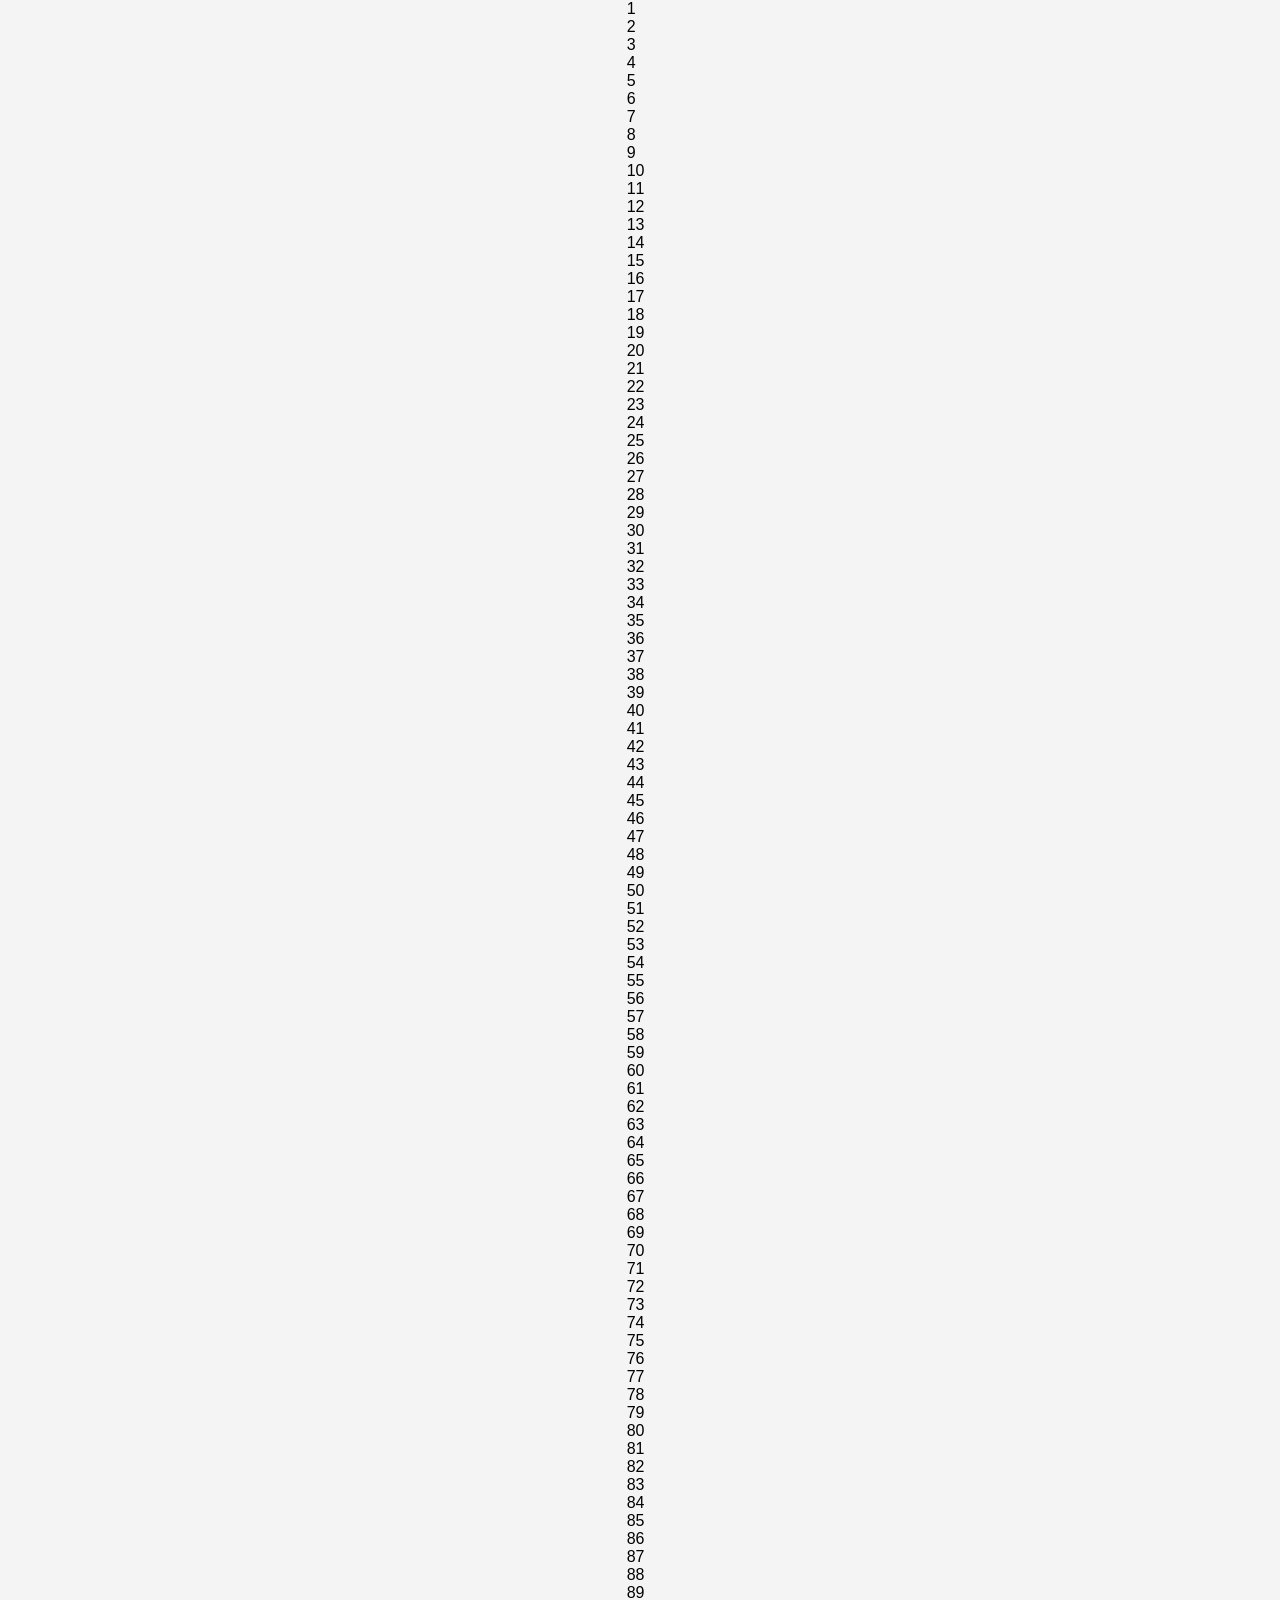
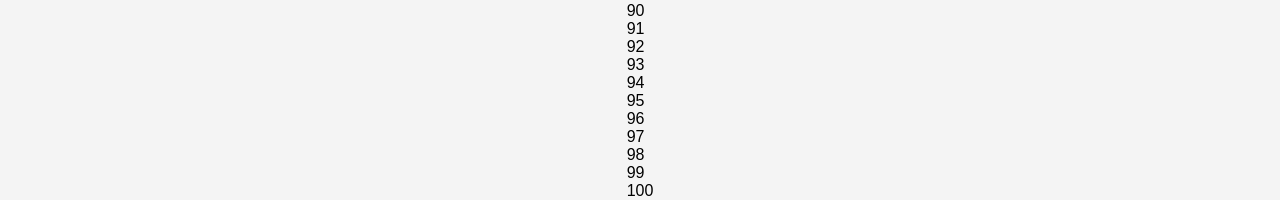
==== index.html @ 5012cb2a "organization file" ====
<!DOCTYPE html>
<html lang="en">
<head>
    <meta charset="UTF-8">
    <meta name="viewport" content="width=device-width, initial-scale=1.0">
    <title>100 Piece Puzzle</title>
    <link rel="stylesheet" href="css/style.css">
    <style>
        body {
            display: flex;
            justify-content: center;
            align-items: center;
            min-height: 100vh;
            background-color: #f4f4f4;
            margin: 0;
            font-family: Arial, sans-serif;
        }
    </style>
</head>
<body>
    <div class="puzzle">
        <!-- Puzzle pieces will be added here by JavaScript -->
    </div>
    <script>
        // JavaScript to generate 100 puzzle pieces
        const puzzleContainer = document.querySelector('.puzzle');
        for (let i = 1; i <= 100; i++) {
            const piece = document.createElement('div');
            piece.classList.add('piece');
            piece.textContent = i;
            puzzleContainer.appendChild(piece);
        }
    </script>
</body>
</html>
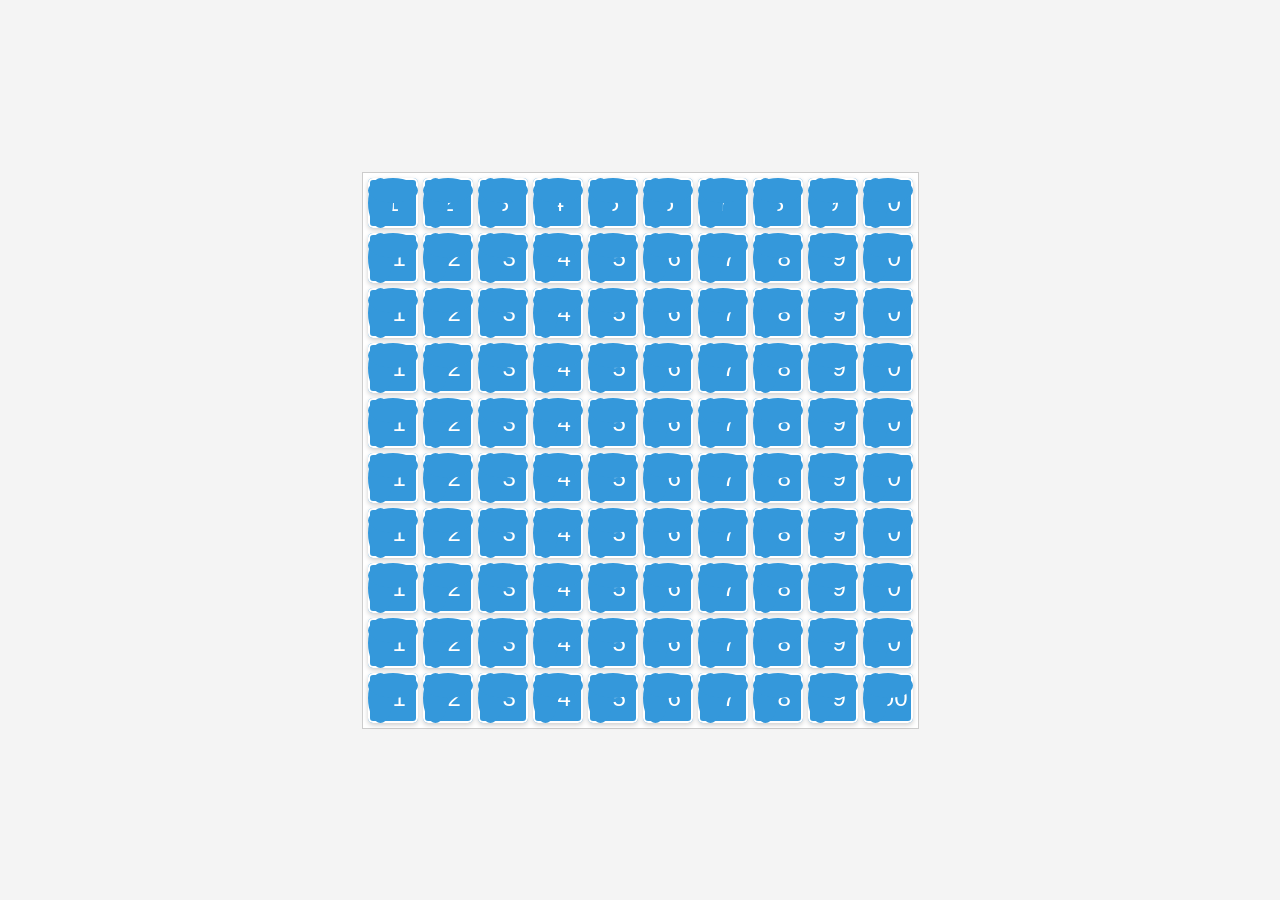
==== commit 4e111054: "changes" ====
--- a/index.html
+++ b/index.html
@@ -4,7 +4,7 @@
     <meta charset="UTF-8">
     <meta name="viewport" content="width=device-width, initial-scale=1.0">
     <title>100 Piece Puzzle</title>
-    <link rel="stylesheet" href="css/style.css">
+    <link rel="stylesheet" href="sass-puzzle/css/style.css">
     <style>
         body {
             display: flex;
--- a/sass-puzzle/css/style.css
+++ b/sass-puzzle/css/style.css
@@ -0,0 +1,49 @@
+.puzzle {
+  display: grid;
+  grid-template-columns: repeat(10, 50px);
+  grid-gap: 5px;
+  padding: 5px;
+  background-color: white;
+  border: 1px solid #ccc;
+}
+
+.piece {
+  display: flex;
+  justify-content: center;
+  align-items: center;
+  width: 50px;
+  height: 50px;
+  background-color: #3498db;
+  color: white;
+  font-size: 1.5em;
+  border-radius: 10%; /* Modify this to give a more puzzle-like appearance */
+  transition: background-color 0.3s;
+  cursor: pointer;
+  position: relative;
+  overflow: hidden;
+  box-shadow: inset 0 0 0 2px white, 0 2px 5px rgba(0, 0, 0, 0.2);
+}
+.piece:before, .piece:after {
+  content: "";
+  position: absolute;
+  background: #3498db;
+}
+.piece:before {
+  width: 50%;
+  height: 100%;
+  top: 0;
+  left: 0;
+  border-radius: 50%;
+}
+.piece:after {
+  width: 100%;
+  height: 50%;
+  top: 0;
+  left: 0;
+  border-radius: 50%;
+}
+.piece:hover {
+  background-color: #217dbb;
+}
+
+/*# sourceMappingURL=style.css.map */
